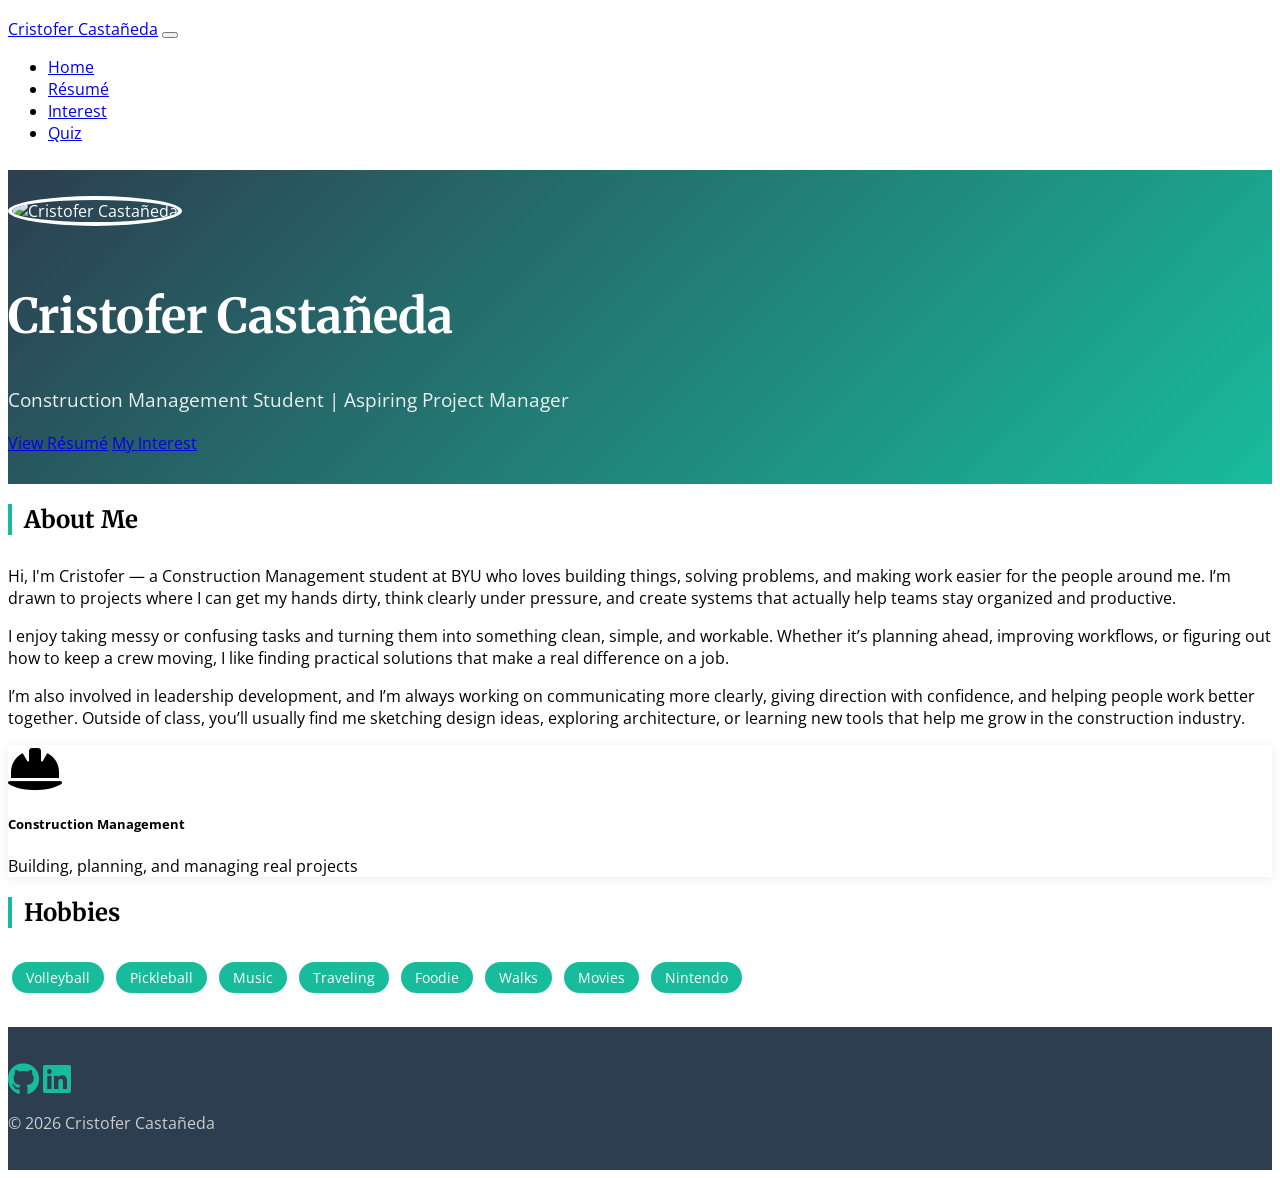
==== index.html @ 8fc142d8 "Update index.html" ====
<!DOCTYPE html>
<html lang="en">
<head>
  <meta charset="UTF-8" />
  <meta name="viewport" content="width=device-width, initial-scale=1.0"/>
  <title>Cristofer Castañeda | Portfolio</title>
  <!-- Flatly Bootstrap Theme -->
  <link rel="stylesheet" href="https://bootswatch.com/5/flatly/bootstrap.min.css"/>
  <!-- Google Fonts -->
  <link href="https://fonts.googleapis.com/css2?family=Merriweather:wght@400;700&family=Open+Sans:wght@400;600&display=swap" rel="stylesheet"/>
  <!-- Font Awesome for icons -->
  <link rel="stylesheet" href="https://cdnjs.cloudflare.com/ajax/libs/font-awesome/6.4.0/css/all.min.css"/>
  <style>
    body { font-family: 'Open Sans', sans-serif; }
    h1, h2, h3 { font-family: 'Merriweather', serif; }
    .navbar { padding: 10px 0; }
    .hero {
      background: linear-gradient(135deg, #2c3e50 0%, #18bc9c 100%);
      color: white;
      padding: 30px 0;
    }
    .hero h1 { font-size: 3rem; }
    .hero p { font-size: 1.2rem; opacity: 0.9; }
    .section-title { border-left: 4px solid #18bc9c; padding-left: 12px; margin-bottom: 30px; }
    .card { border: none; box-shadow: 0 2px 12px rgba(0,0,0,0.08); margin-bottom: 10px; }
    .skill-badge { background-color: #18bc9c; color: white; padding: 6px 14px; border-radius: 20px; display: inline-block; margin: 4px; font-size: 0.85rem; }
    footer { background-color: #2c3e50; color: #ccc; padding: 20px 0; margin-top: 30px; }
    footer a { color: #18bc9c; }
    .nav-link:hover { color: #18bc9c !important; }
  </style>
</head>
<body>

  <!-- Navbar -->
  <nav class="navbar navbar-expand-lg navbar-dark bg-dark sticky-top">
    <div class="container">
      <a class="navbar-brand fw-bold" href="index.html">Cristofer Castañeda</a>
      <button class="navbar-toggler" type="button" data-bs-toggle="collapse" data-bs-target="#navbarNav">
        <span class="navbar-toggler-icon"></span>
      </button>
      <div class="collapse navbar-collapse" id="navbarNav">
        <ul class="navbar-nav ms-auto">
          <li class="nav-item"><a class="nav-link" href="index.html">Home</a></li>
          <li class="nav-item"><a class="nav-link" href="resume.html">Résumé</a></li>
          <li class="nav-item"><a class="nav-link" href="scratch.html">Interest</a></li>
          <li class="nav-item"><a class="nav-link" href="app.html">Quiz</a></li>
        </ul>
      </div>
    </div>
  </nav>

  <!-- Hero -->
  <section class="hero text-center">
    <div class="container">
      <img src="https://raw.githubusercontent.com/ccasta621/GOTF-Website/main/profile.jpg" alt="Cristofer Castañeda" style="width: 338px; height: 338px; border-radius: 50%; object-fit: cover; object-position: center 20%; border: 4px solid white; margin-bottom: 20px; margin-top: -10px;">
      <h1>Cristofer Castañeda</h1>
      <p class="lead">Construction Management Student | Aspiring Project Manager</p>
      <a href="resume.html" class="btn btn-outline-light btn-lg mt-3 me-2">View Résumé</a>
      <a href="scratch.html" class="btn btn-outline-light btn-lg mt-3">My Interest</a>
    </div>
  </section>

  <!-- About -->
  <section class="py-3">
    <div class="container">
      <h2 class="section-title">About Me</h2>
      <div class="row">
        <div class="col-md-8">
          <p>Hi, I'm Cristofer — a Construction Management student at BYU who loves building things, solving problems, and making work easier for the people around me. I’m drawn to projects where I can get my hands dirty, think clearly under pressure, and create systems that actually help teams stay organized and productive.</p>
          <p>I enjoy taking messy or confusing tasks and turning them into something clean, simple, and workable. Whether it’s planning ahead, improving workflows, or figuring out how to keep a crew moving, I like finding practical solutions that make a real difference on a job.</p>
          <p>I’m also involved in leadership development, and I’m always working on communicating more clearly, giving direction with confidence, and helping people work better together. Outside of class, you’ll usually find me sketching design ideas, exploring architecture, or learning new tools that help me grow in the construction industry.</p>
        </div>
        <div class="col-md-4">
          <div class="card p-4 text-center">
            <i class="fas fa-hard-hat fa-3x text-success mb-3"></i>
            <h5>Construction Management</h5>
            <p class="text-muted">Building, planning, and managing real projects</p>
          </div>
        </div>
      </div>
    </div>
  </section>

  <!-- Skills -->
  <section class="py-3 bg-light">
    <div class="container">
      <h2 class="section-title">Hobbies</h2>
      <span class="skill-badge">Volleyball</span>
      <span class="skill-badge">Pickleball</span>
      <span class="skill-badge">Music</span>
      <span class="skill-badge">Traveling</span>
      <span class="skill-badge">Foodie</span>
      <span class="skill-badge">Walks</span>
      <span class="skill-badge">Movies</span>
      <span class="skill-badge">Nintendo</span>
    </div>
  </section>

  <!-- Footer -->
  <footer class="text-center">
    <div class="container">
      <p>
        <a href="https://github.com/CCASTA621" target="_blank"><i class="fab fa-github fa-2x me-3"></i></a>
        <a href="https://linkedin.com" target="_blank"><i class="fab fa-linkedin fa-2x me-3"></i></a>
      </p>
      <p>&copy; 2026 Cristofer Castañeda</p>
    </div>
  </footer>

  <script src="https://cdn.jsdelivr.net/npm/bootstrap@5.3.0/dist/js/bootstrap.bundle.min.js"></script>
</body>
</html>
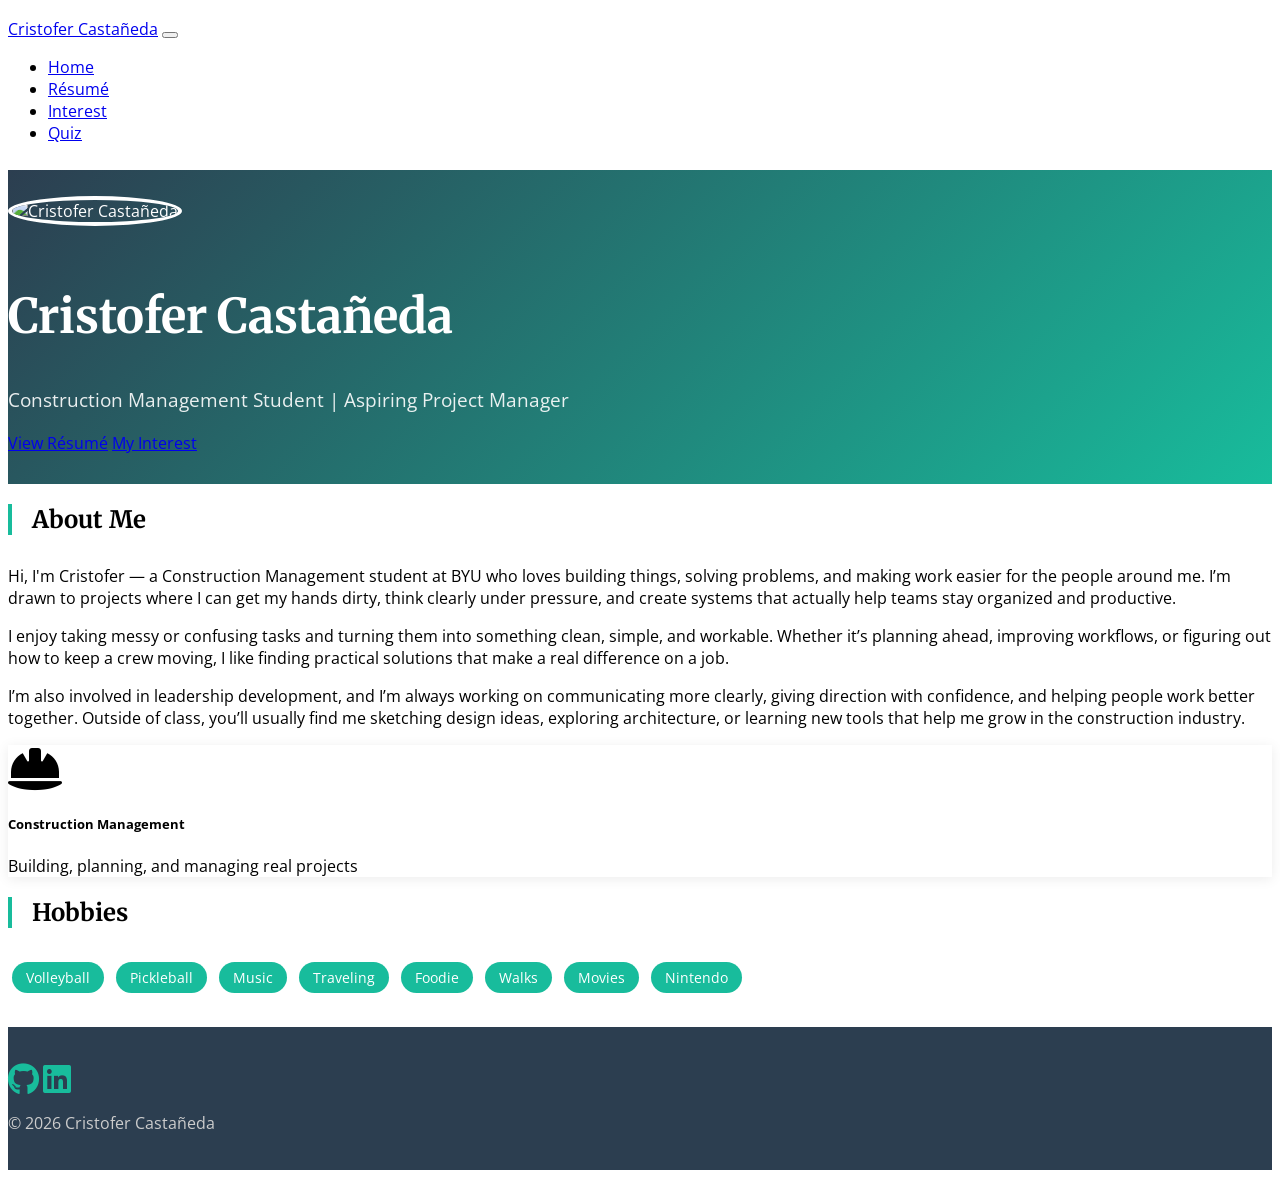
==== commit f0a20239: "Update index.html" ====
--- a/index.html
+++ b/index.html
@@ -21,7 +21,7 @@
     }
     .hero h1 { font-size: 3rem; }
     .hero p { font-size: 1.2rem; opacity: 0.9; }
-    .section-title { border-left: 4px solid #18bc9c; padding-left: 12px; margin-bottom: 30px; }
+    .section-title { border-left: 4px solid #18bc9c; padding-left: 20px; margin-bottom: 30px; }
     .card { border: none; box-shadow: 0 2px 12px rgba(0,0,0,0.08); margin-bottom: 10px; }
     .skill-badge { background-color: #18bc9c; color: white; padding: 6px 14px; border-radius: 20px; display: inline-block; margin: 4px; font-size: 0.85rem; }
     footer { background-color: #2c3e50; color: #ccc; padding: 20px 0; margin-top: 30px; }
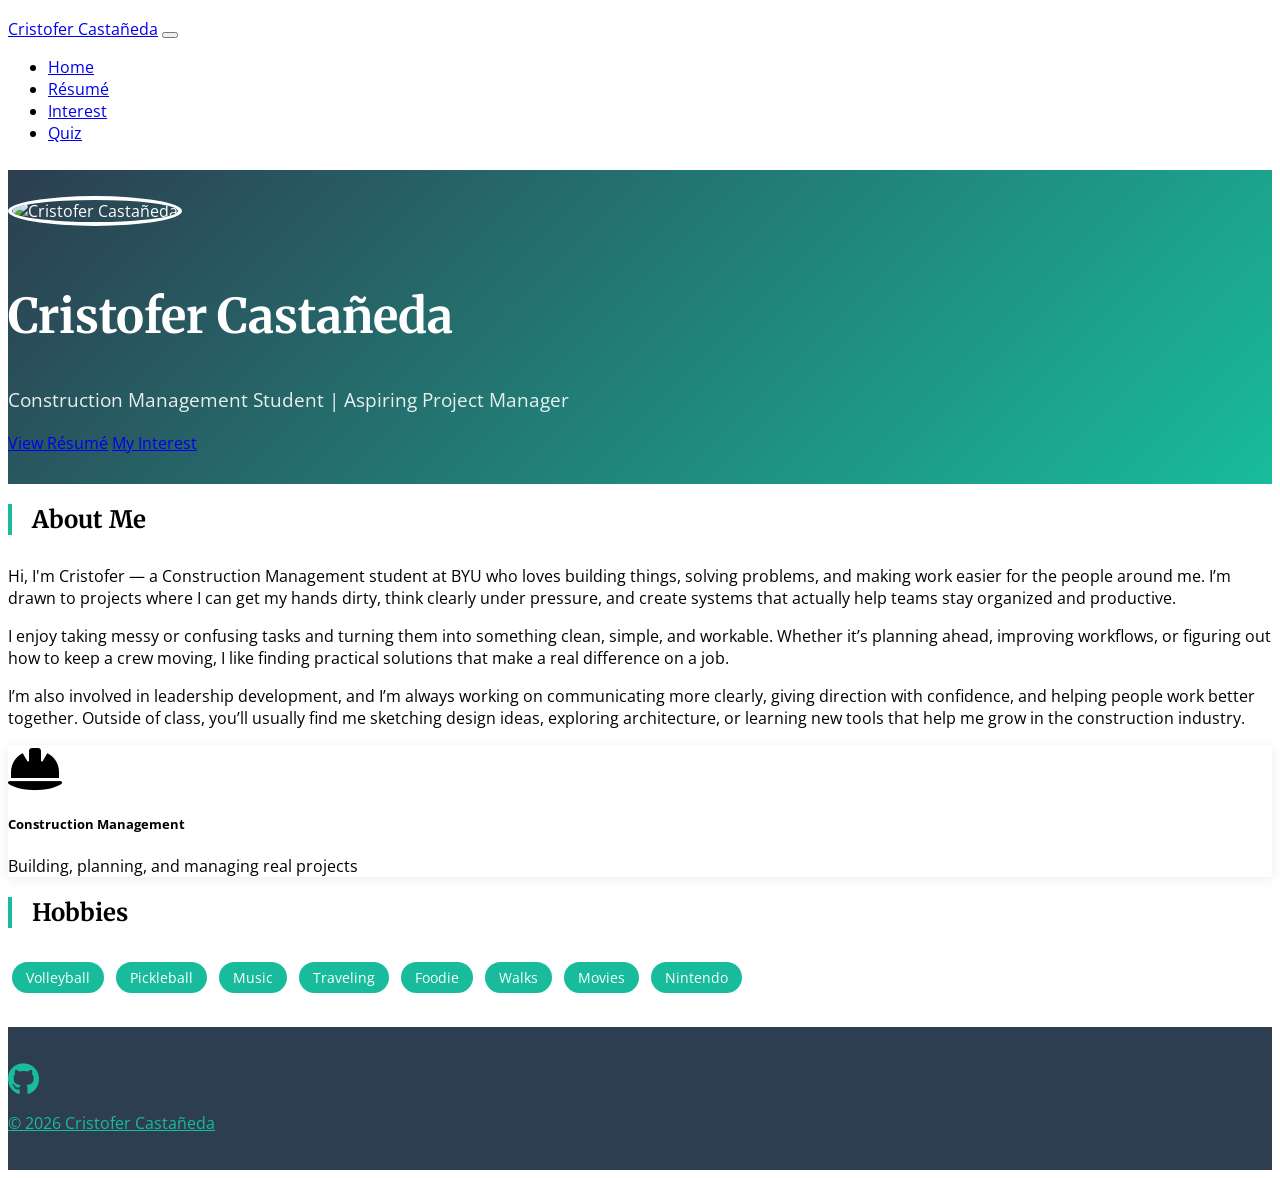
==== commit 389fdf47: "Update index.html" ====
--- a/index.html
+++ b/index.html
@@ -61,7 +61,7 @@
   </section>
 
   <!-- About -->
-  <section class="py-3">
+  <section class="py-4">
     <div class="container">
       <h2 class="section-title">About Me</h2>
       <div class="row">
@@ -81,8 +81,8 @@
     </div>
   </section>
 
-  <!-- Skills -->
-  <section class="py-3 bg-light">
+  <!-- Hobbies -->
+  <section class="py-4 bg-light">
     <div class="container">
       <h2 class="section-title">Hobbies</h2>
       <span class="skill-badge">Volleyball</span>
@@ -101,7 +101,7 @@
     <div class="container">
       <p>
         <a href="https://github.com/CCASTA621" target="_blank"><i class="fab fa-github fa-2x me-3"></i></a>
-        <a href="https://linkedin.com" target="_blank"><i class="fab fa-linkedin fa-2x me-3"></i></a>
+        <a href="https://www.linkedin.com/in/cristofer-casta%C3%B1eda-535ab8281" target="_blank">
       </p>
       <p>&copy; 2026 Cristofer Castañeda</p>
     </div>
